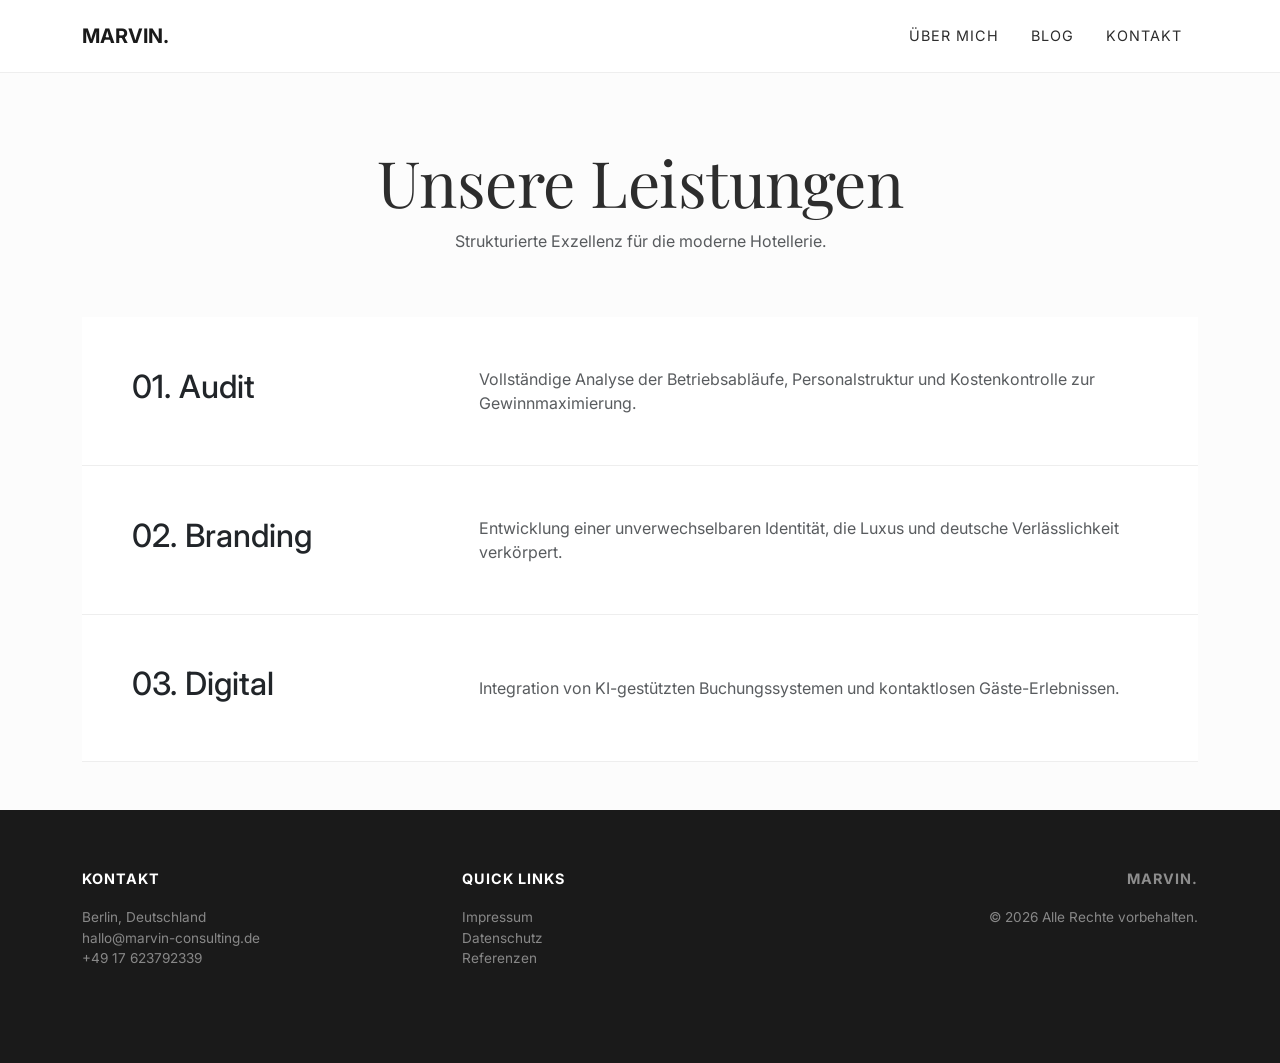
==== services.html @ c1ec3210 "marvin" ====
<!DOCTYPE html>
<html lang="de">
<head>
    <meta charset="UTF-8">
    <meta name="viewport" content="width=device-width, initial-scale=1.0">
    <title>Leistungen | Marvin Consulting</title>
    <link href="https://cdn.jsdelivr.net/npm/bootstrap@5.3.0/dist/css/bootstrap.min.css" rel="stylesheet">
    <link href="https://fonts.googleapis.com/css2?family=Playfair+Display:wght@700&family=Inter:wght@300;400;600&display=swap" rel="stylesheet">
    <link rel="stylesheet" href="style.css">
</head>
<body class="pt-5">
    <nav class="navbar navbar-expand-lg fixed-top py-3">
    <div class="container">
        <a class="navbar-brand fw-bold" href="index.html">MARVIN.</a>
        
        <!-- Mobile Toggle Button -->
        <button class="navbar-toggler border-0" type="button" data-bs-toggle="collapse" data-bs-target="#navmarvin">
            <span class="navbar-toggler-icon"></span>
        </button>

        <!-- Collapsible Menu -->
        <div class="collapse navbar-collapse justify-content-end" id="navmarvin">
            <ul class="navbar-nav text-end">
                <li class="nav-item"><a class="nav-link px-3" href="index.html#about">Über Mich</a></li>
               
                <li class="nav-item"><a class="nav-link px-3" href="blog.html">Blog</a></li>
                <li class="nav-item"><a class="nav-link px-3" href="booking.html">Kontakt</a></li>
            </ul>
        </div>
    </div>
</nav>

    <header class="py-5 mt-5">
        <div class="container text-center">
            <h1 class="display-3">Unsere Leistungen</h1>
            <p class="text-muted">Strukturierte Exzellenz für die moderne Hotellerie.</p>
        </div>
    </header>

    <main class="container mb-5">
        <div class="row g-0">
            <div class="col-12 card service-card p-5">
                <div class="row align-items-center">
                    <div class="col-md-4"><h3 class="h2">01. Audit</h3></div>
                    <div class="col-md-8 text-muted">Vollständige Analyse der Betriebsabläufe, Personalstruktur und Kostenkontrolle zur Gewinnmaximierung.</div>
                </div>
            </div>
            <div class="col-12 card service-card p-5">
                <div class="row align-items-center">
                    <div class="col-md-4"><h3 class="h2">02. Branding</h3></div>
                    <div class="col-md-8 text-muted">Entwicklung einer unverwechselbaren Identität, die Luxus und deutsche Verlässlichkeit verkörpert.</div>
                </div>
            </div>
            <div class="col-12 card service-card p-5">
                <div class="row align-items-center">
                    <div class="col-md-4"><h3 class="h2">03. Digital</h3></div>
                    <div class="col-md-8 text-muted">Integration von KI-gestützten Buchungssystemen und kontaktlosen Gäste-Erlebnissen.</div>
                </div>
            </div>
        </div>
    </main>

   <footer id="contact" class="footer">
        <div class="container">
            <div class="row">
                <div class="col-md-4 mb-5">
                    <h5>Kontakt</h5>
                       <ul class="list-unstyled">
                        <li><a href="#">Berlin, Deutschland</a></li>
                        <li><a href="#">hallo@marvin-consulting.de</a></li>
                        <li><a href="#">+49 17 623792339</a></li>
                    </ul>
                </div>
                <div class="col-md-2 mb-5">
                    <h5>Quick Links</h5>
                    <ul class="list-unstyled">
                        <li><a href="#">Impressum</a></li>
                        <li><a href="#">Datenschutz</a></li>
                        <li><a href="#">Referenzen</a></li>
                    </ul>
                </div>
                <div class="col-md-6 text-md-end">
                    <h5 class="opacity-50">MARVIN.</h5>
                    <p>© 2026 Alle Rechte vorbehalten.</p>
                </div>
            </div>
        </div>
    </footer>
    <script src="https://cdn.jsdelivr.net/npm/bootstrap@5.3.0/dist/js/bootstrap.bundle.min.js"></script>
</body>
</html>
---- style.css ----
/* Unified Responsive Styles for Marvin Consulting */

body { 
    font-family: 'Inter', sans-serif; 
    color: #2d2d2d; 
    background-color: #fcfcfc; 
    overflow-x: hidden; 
}

h1, h2, h5, .display-4 { 
    font-family: 'Playfair Display', serif; 
    font-weight: 700; 
    letter-spacing: -0.5px; 
}

/* Typography Fluidity */
@media (max-width: 768px) {
    h1, .display-1 { font-size: 2.5rem !important; }
    h2, .display-4 { font-size: 2rem !important; }
    .display-6 { font-size: 1.5rem !important; }
}

/* Navbar Mobile Fix */
.navbar { border-bottom: 1px solid #eee; background: #fff; }
.navbar-brand { color: #1a1a1a !important; font-weight: 700; }
.nav-link { color: #2d2d2d !important; font-size: 0.9rem; text-transform: uppercase; letter-spacing: 1px; }

/* Hero Section Responsive */
.hero { 
    padding: 120px 0 60px; 
    background: linear-gradient(rgba(255,255,255,0.9), rgba(255,255,255,0.9)), url('https://images.unsplash.com/photo-1566073771259-6a8506099945?auto=format&fit=crop&q=80&w=2000'); 
    background-size: cover; 
    background-position: center;
}

@media (min-width: 992px) {
    .hero { padding: 180px 0 120px; background-attachment: fixed; }
}

/* Layout Utilities */
.section-padding { padding: 60px 0; }
@media (min-width: 992px) {
    .section-padding { padding: 100px 0; }
}

.btn-dark { 
    border-radius: 0; 
    padding: 14px 32px; 
    text-transform: uppercase; 
    font-size: 0.75rem; 
    letter-spacing: 2px; 
    background: #1a1a1a; 
    width: 100%; /* Mobile first full width */
}

@media (min-width: 576px) {
    .btn-dark { width: auto; }
}

/* Service Cards & Borders */
.border-accent { 
    border-left: 4px solid #1a1a1a; 
    padding-left: 20px; 
    margin-bottom: 30px;
}

.service-card { 
    border: none; 
    border-bottom: 1px solid #eee; 
    transition: 0.3s; 
    border-radius: 0; 
    padding: 30px 15px !important;
}

@media (min-width: 768px) {
    .service-card { padding: 50px !important; }
}

.service-card:hover { background: #f8f8f8; }

/* Blog / Journal Responsive */
.post-preview { margin-bottom: 50px; }
.post-preview img { 
    width: 100%; 
    height: 250px; 
    object-fit: cover; 
    filter: grayscale(100%); 
    transition: 0.5s; 
}

@media (min-width: 768px) {
    .post-preview { margin-bottom: 80px; }
    .post-preview img { height: 450px; }
}

.post-preview img:hover { filter: grayscale(0%); }
.date { font-size: 0.75rem; letter-spacing: 2px; text-transform: uppercase; color: #999; display: block; margin-bottom: 10px; }

/* Booking Form */
.form-control { 
    background: transparent; 
    border: none; 
    border-bottom: 1px solid #ccc; 
    border-radius: 0; 
    color: #1a1a1a; 
    padding: 12px 0; 
    font-size: 1rem;
}

.form-control:focus { 
    background: transparent; 
    color: #1a1a1a; 
    border-color: #1a1a1a; 
    box-shadow: none; 
}

/* Footer Responsive Stack */
.footer { 
    background: #1a1a1a; 
    color: #888; 
    padding: 60px 0 30px; 
    font-size: 0.85rem; 
}

.footer h5 { 
    color: #fff; 
    margin-bottom: 20px; 
    font-size: 0.9rem; 
    text-transform: uppercase; 
    letter-spacing: 1px; 
    font-family: 'Inter', sans-serif; 
}

.footer a { color: #888; text-decoration: none; transition: 0.3s; }
.footer a:hover { color: #fff; }

@media (max-width: 767px) {
    .footer .text-md-end { text-align: left !important; margin-top: 40px; }
}
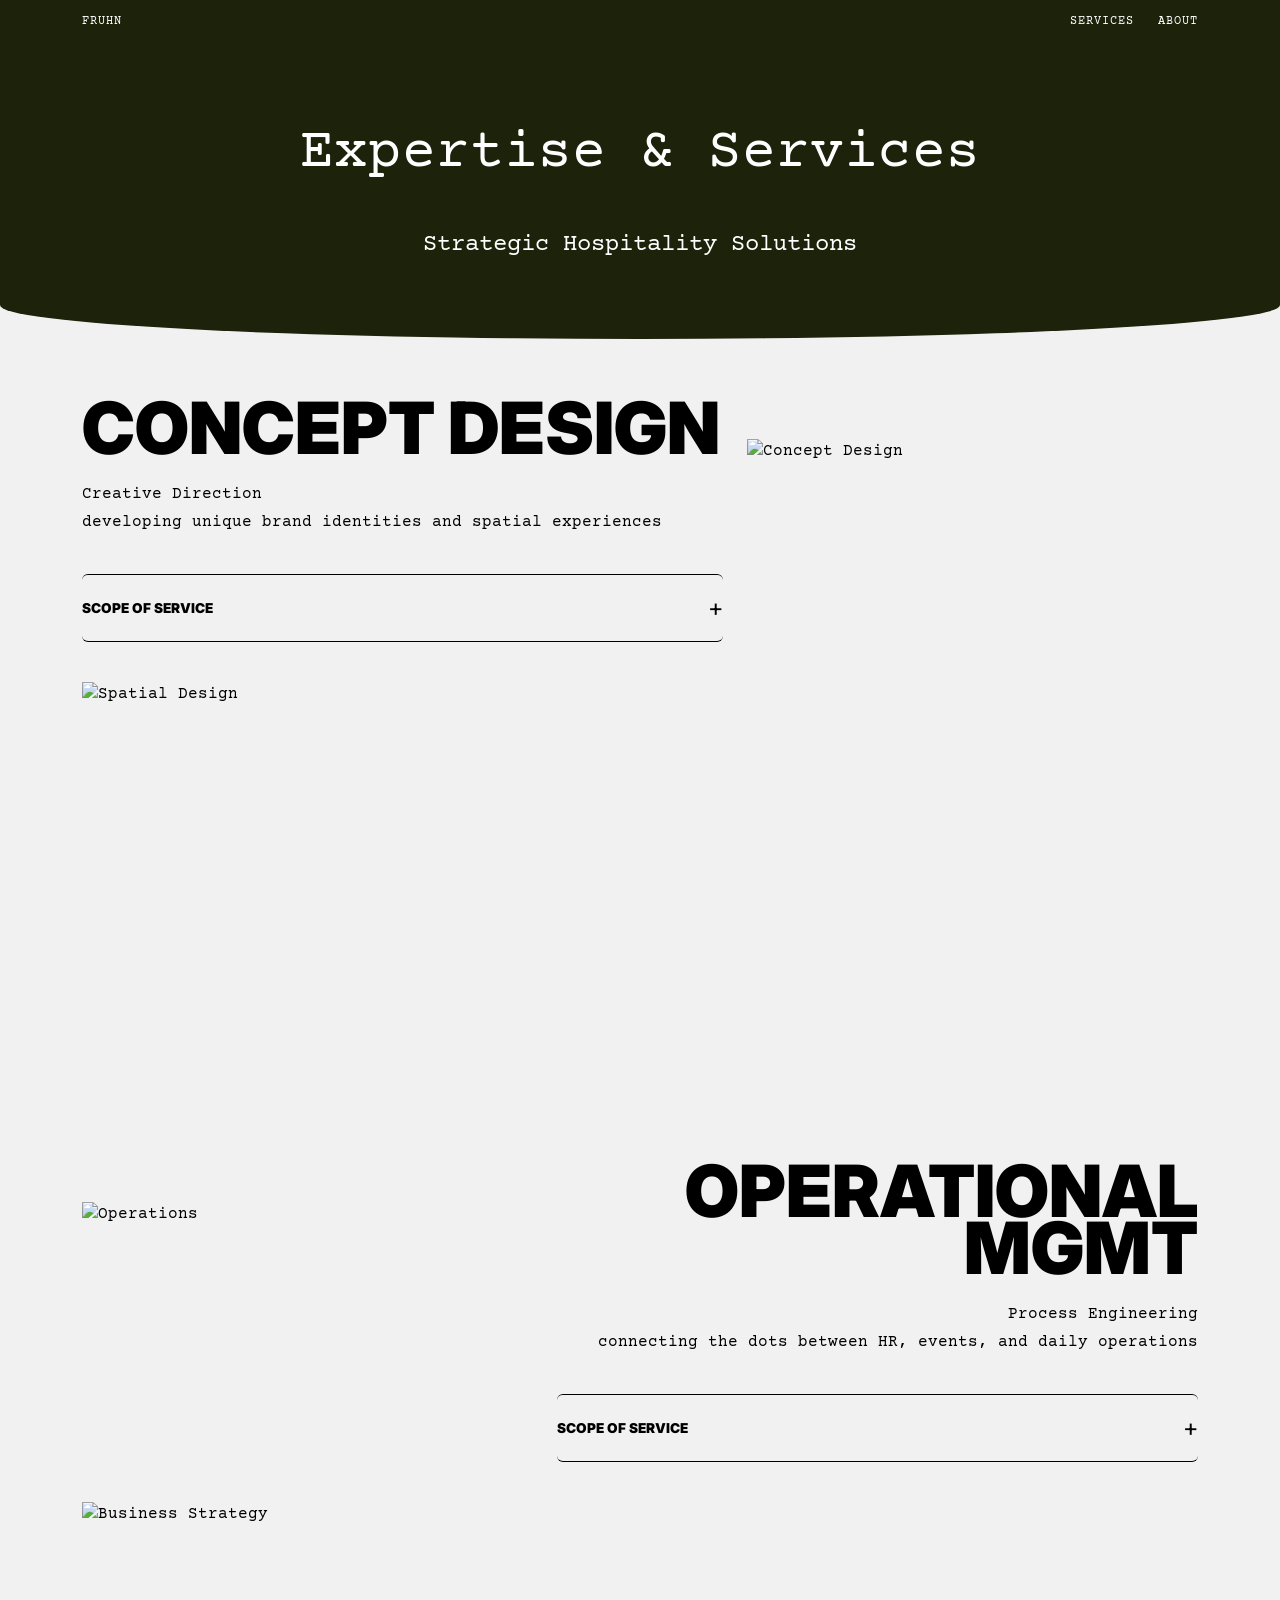
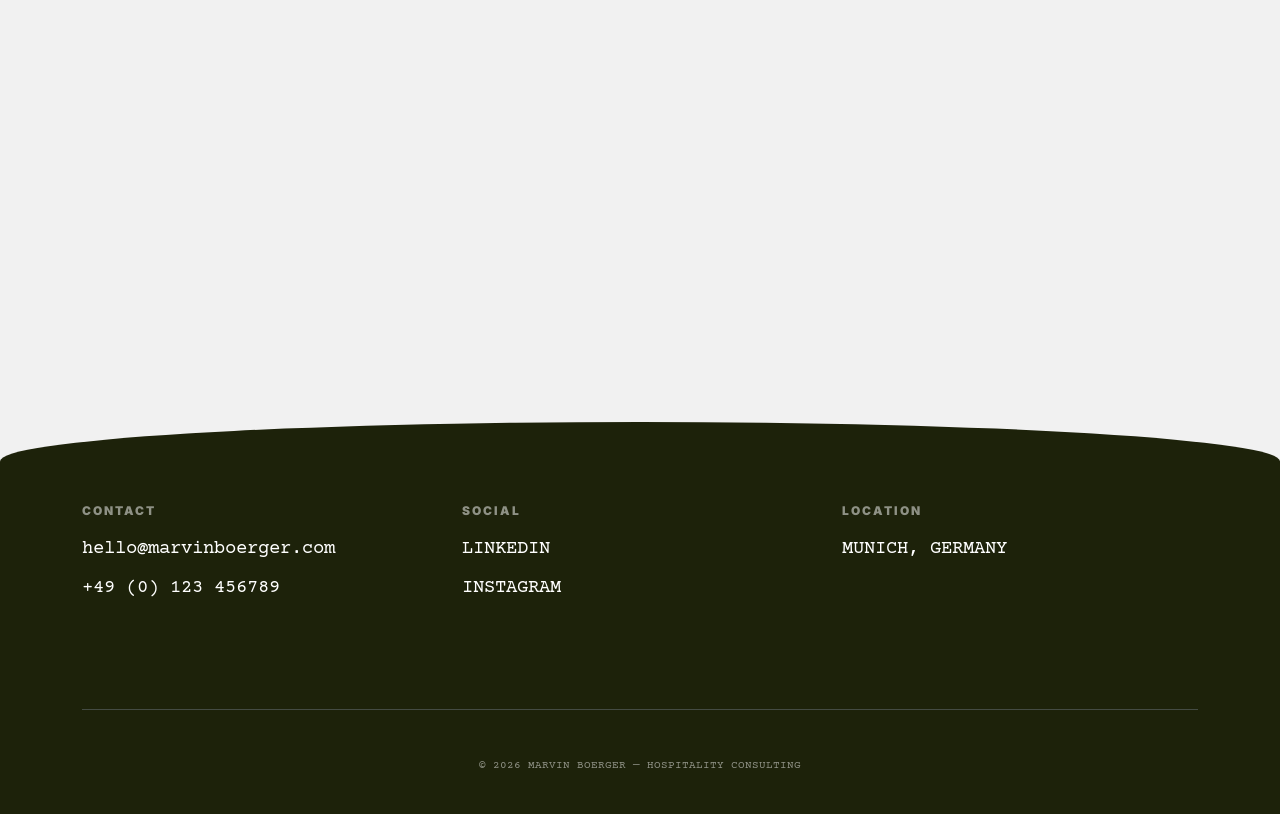
==== commit 4a713d9f: "marvin" ====
--- a/services.html
+++ b/services.html
@@ -1,91 +1,193 @@
 <!DOCTYPE html>
-<html lang="de">
+<html lang="en">
 <head>
     <meta charset="UTF-8">
     <meta name="viewport" content="width=device-width, initial-scale=1.0">
-    <title>Leistungen | Marvin Consulting</title>
+    <title>Services | Hospitality Consultant</title>
     <link href="https://cdn.jsdelivr.net/npm/bootstrap@5.3.0/dist/css/bootstrap.min.css" rel="stylesheet">
-    <link href="https://fonts.googleapis.com/css2?family=Playfair+Display:wght@700&family=Inter:wght@300;400;600&display=swap" rel="stylesheet">
-    <link rel="stylesheet" href="style.css">
+    <link href="https://fonts.googleapis.com/css2?family=Courier+Prime&family=Inter:wght@900&display=swap" rel="stylesheet">
+    <style>
+        :root { --dark-olive: #1d220a; --off-white: #f1f1f1; }
+        body { background-color: var(--off-white); font-family: 'Courier Prime', monospace; color: #000; margin: 0; padding: 0; }
+        
+        .navbar { 
+            background-color: var(--dark-olive) !important; 
+            position: fixed; 
+            top: 0; 
+            width: 100%; 
+            z-index: 1030; 
+            border: none;
+        }
+        
+        .hero-wrap { 
+            background-color: var(--dark-olive); 
+            color: white; 
+            padding: 80px 0 60px 0; 
+            border-bottom-left-radius: 50% 10%; 
+            border-bottom-right-radius: 50% 10%; 
+            margin-top: 0;
+        }
+
+        .nav-link { color: white !important; text-transform: uppercase; font-size: 0.75rem; letter-spacing: 1px; }
+        h1 { font-size: 3.5rem; font-weight: 400; padding: 40px 0; text-align: center; margin: 0; }
+        
+        .business-section { padding-top: 60px; padding-bottom: 20px; }
+        .business-title { font-family: 'Inter', sans-serif; font-weight: 900; font-size: 4.5rem; line-height: 0.8; margin-bottom: 25px; }
+        
+        .accordion-item { background: transparent; border: none; border-top: 1.5px solid #000; margin-top: 40px; border-bottom: 1.5px solid #000; }
+        .accordion-button { 
+            background: transparent !important; 
+            box-shadow: none !important; 
+            padding: 15px 0; 
+            font-family: 'Inter', sans-serif; 
+            font-weight: 900; 
+            font-size: 0.85rem; 
+            color: #000 !important;
+            display: flex;
+            justify-content: space-between;
+            align-items: center;
+            width: 100%;
+        }
+        .accordion-button::after { content: '+'; background: none; width: auto; height: auto; font-size: 1.5rem; font-weight: 400; transform: none !important; }
+        .accordion-button:not(.collapsed)::after { content: '−'; }
+        
+        .details-list { list-style: none; padding-left: 0; margin-top: 10px; font-size: 1.1rem; }
+        .details-list li { margin-bottom: 10px; display: flex; align-items: flex-start; line-height: 1.4; }
+        .details-list li::before { content: "■"; font-size: 0.6rem; margin-right: 15px; margin-top: 8px; }
+        
+        .project-img-side { width: 100%; height: auto; margin-top: 40px; }
+        .contained-img { width: 100%; height: 400px; object-fit: cover; display: block; margin-top: 40px; }
+
+        footer {
+            background-color: var(--dark-olive);
+            color: white;
+            padding: 80px 0 40px 0;
+            margin-top: 100px;
+            border-top-left-radius: 50% 10%;
+            border-top-right-radius: 50% 10%;
+        }
+        .footer-link { color: white; text-decoration: none; display: block; margin-bottom: 10px; font-size: 1.2rem; }
+        .footer-label { font-family: 'Inter', sans-serif; font-weight: 900; font-size: 0.75rem; letter-spacing: 2px; color: rgba(255,255,255,0.5); margin-bottom: 15px; }
+    </style>
 </head>
-<body class="pt-5">
-    <nav class="navbar navbar-expand-lg fixed-top py-3">
-    <div class="container">
-        <a class="navbar-brand fw-bold" href="index.html">MARVIN.</a>
-        
-        <!-- Mobile Toggle Button -->
-        <button class="navbar-toggler border-0" type="button" data-bs-toggle="collapse" data-bs-target="#navmarvin">
-            <span class="navbar-toggler-icon"></span>
-        </button>
+<body>
+    <nav class="navbar navbar-expand">
+        <div class="container">
+            <a class="navbar-brand nav-link" href="index.html">FRUHN</a>
+            <div class="ms-auto d-flex gap-4">
+                <a class="nav-link" href="services.html">SERVICES</a>
+                <a class="nav-link" href="about.html">ABOUT</a>
+            </div>
+        </div>
+    </nav>
 
-        <!-- Collapsible Menu -->
-        <div class="collapse navbar-collapse justify-content-end" id="navmarvin">
-            <ul class="navbar-nav text-end">
-                <li class="nav-item"><a class="nav-link px-3" href="index.html#about">Über Mich</a></li>
-               
-                <li class="nav-item"><a class="nav-link px-3" href="blog.html">Blog</a></li>
-                <li class="nav-item"><a class="nav-link px-3" href="booking.html">Kontakt</a></li>
-            </ul>
+    <div class="hero-wrap">
+        <div class="container text-center">
+            <h1>Expertise & Services</h1>
+            <p class="fs-4">Strategic Hospitality Solutions</p>
         </div>
     </div>
-</nav>
 
-    <header class="py-5 mt-5">
-        <div class="container text-center">
-            <h1 class="display-3">Unsere Leistungen</h1>
-            <p class="text-muted">Strukturierte Exzellenz für die moderne Hotellerie.</p>
-        </div>
-    </header>
-
-    <main class="container mb-5">
-        <div class="row g-0">
-            <div class="col-12 card service-card p-5">
-                <div class="row align-items-center">
-                    <div class="col-md-4"><h3 class="h2">01. Audit</h3></div>
-                    <div class="col-md-8 text-muted">Vollständige Analyse der Betriebsabläufe, Personalstruktur und Kostenkontrolle zur Gewinnmaximierung.</div>
+    <main class="container">
+        <!-- SERVICE 1 -->
+        <section class="business-section">
+            <div class="row">
+                <div class="col-md-7">
+                    <h2 class="business-title">CONCEPT DESIGN</h2>
+                    <p class="mb-1">Creative Direction</p>
+                    <p class="mb-4">developing unique brand identities and spatial experiences</p>
+                    
+                    <div class="accordion" id="conceptAccordion">
+                        <div class="accordion-item">
+                            <button class="accordion-button collapsed" type="button" data-bs-toggle="collapse" data-bs-target="#serviceOne">
+                                SCOPE OF SERVICE
+                            </button>
+                            <div id="serviceOne" class="accordion-collapse collapse">
+                                <div class="accordion-body p-0 pb-3">
+                                    <ul class="details-list">
+                                        <li>brand storytelling and positioning</li>
+                                        <li>interior design briefing and coordination</li>
+                                        <li>menu engineering and F&B philosophy</li>
+                                        <li>target group analysis and market research</li>
+                                    </ul>
+                                </div>
+                            </div>
+                        </div>
+                    </div>
+                </div>
+                <div class="col-md-5">
+                    <img src="https://images.unsplash.com/photo-1497366216548-37526070297c?q=80&w=1470&auto=format&fit=crop" class="project-img-side" alt="Concept Design">
                 </div>
             </div>
-            <div class="col-12 card service-card p-5">
-                <div class="row align-items-center">
-                    <div class="col-md-4"><h3 class="h2">02. Branding</h3></div>
-                    <div class="col-md-8 text-muted">Entwicklung einer unverwechselbaren Identität, die Luxus und deutsche Verlässlichkeit verkörpert.</div>
+            <div class="row">
+                <div class="col-12">
+                    <img src="https://images.unsplash.com/photo-1497366811353-6870744d04b2?q=80&w=1470&auto=format&fit=crop" class="contained-img" alt="Spatial Design">
                 </div>
             </div>
-            <div class="col-12 card service-card p-5">
-                <div class="row align-items-center">
-                    <div class="col-md-4"><h3 class="h2">03. Digital</h3></div>
-                    <div class="col-md-8 text-muted">Integration von KI-gestützten Buchungssystemen und kontaktlosen Gäste-Erlebnissen.</div>
+        </section>
+
+        <!-- SERVICE 2 (REVERSED) -->
+        <section class="business-section">
+            <div class="row flex-md-row-reverse">
+                <div class="col-md-7">
+                    <h2 class="business-title text-md-end">OPERATIONAL MGMT</h2>
+                    <p class="mb-1 text-md-end">Process Engineering</p>
+                    <p class="mb-4 text-md-end">connecting the dots between HR, events, and daily operations</p>
+                    
+                    <div class="accordion" id="opsAccordion">
+                        <div class="accordion-item">
+                            <button class="accordion-button collapsed" type="button" data-bs-toggle="collapse" data-bs-target="#serviceTwo">
+                                SCOPE OF SERVICE
+                            </button>
+                            <div id="serviceTwo" class="accordion-collapse collapse">
+                                <div class="accordion-body p-0 pb-3">
+                                    <ul class="details-list">
+                                        <li>interface management for cooperating entities</li>
+                                        <li>workflow optimization and SOP development</li>
+                                        <li>staff recruitment and training programs</li>
+                                        <li>cost control and financial reporting</li>
+                                    </ul>
+                                </div>
+                            </div>
+                        </div>
+                    </div>
+                </div>
+                <div class="col-md-5">
+                    <img src="https://images.unsplash.com/photo-1556761175-b413da4baf72?q=80&w=1470&auto=format&fit=crop" class="project-img-side" alt="Operations">
                 </div>
             </div>
-        </div>
+            <div class="row">
+                <div class="col-12">
+                    <img src="https://images.unsplash.com/photo-1556761175-b413da4baf72?q=80&w=1470&auto=format&fit=crop" class="contained-img" alt="Business Strategy">
+                </div>
+            </div>
+        </section>
     </main>
 
-   <footer id="contact" class="footer">
+    <footer>
         <div class="container">
             <div class="row">
                 <div class="col-md-4 mb-5">
-                    <h5>Kontakt</h5>
-                       <ul class="list-unstyled">
-                        <li><a href="#">Berlin, Deutschland</a></li>
-                        <li><a href="#">hallo@marvin-consulting.de</a></li>
-                        <li><a href="#">+49 17 623792339</a></li>
-                    </ul>
+                    <div class="footer-label">CONTACT</div>
+                    <a href="mailto:hello@marvinboerger.com" class="footer-link">hello@marvinboerger.com</a>
+                    <a href="tel:+49000000000" class="footer-link">+49 (0) 123 456789</a>
                 </div>
-                <div class="col-md-2 mb-5">
-                    <h5>Quick Links</h5>
-                    <ul class="list-unstyled">
-                        <li><a href="#">Impressum</a></li>
-                        <li><a href="#">Datenschutz</a></li>
-                        <li><a href="#">Referenzen</a></li>
-                    </ul>
+                <div class="col-md-4 mb-5">
+                    <div class="footer-label">SOCIAL</div>
+                    <a href="#" class="footer-link">LINKEDIN</a>
+                    <a href="#" class="footer-link">INSTAGRAM</a>
                 </div>
-                <div class="col-md-6 text-md-end">
-                    <h5 class="opacity-50">MARVIN.</h5>
-                    <p>© 2026 Alle Rechte vorbehalten.</p>
+                <div class="col-md-4 mb-5">
+                    <div class="footer-label">LOCATION</div>
+                    <p class="footer-link">MUNICH, GERMANY</p>
                 </div>
+            </div>
+            <div class="pt-5 mt-5 border-top border-secondary text-center" style="font-size: 0.7rem; opacity: 0.5;">
+                © 2026 MARVIN BOERGER — HOSPITALITY CONSULTING
             </div>
         </div>
     </footer>
+
     <script src="https://cdn.jsdelivr.net/npm/bootstrap@5.3.0/dist/js/bootstrap.bundle.min.js"></script>
 </body>
 </html>
